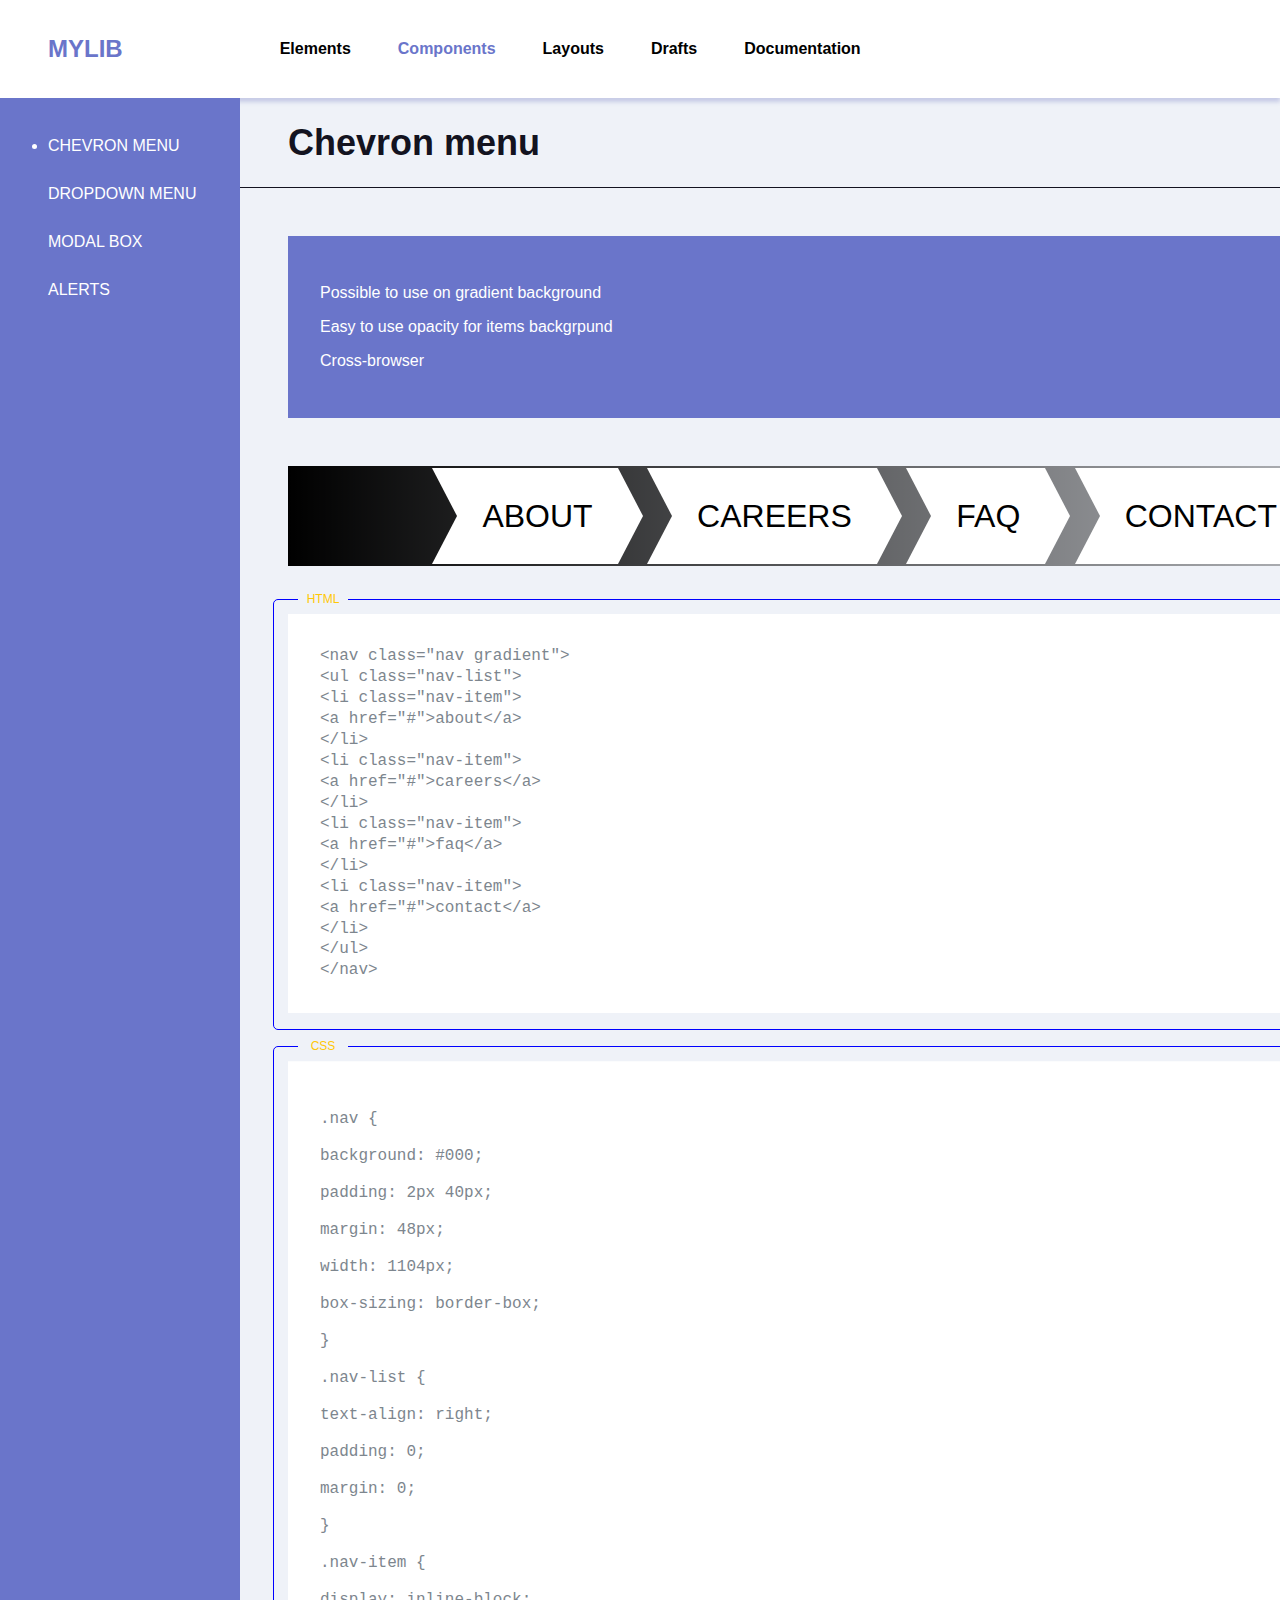
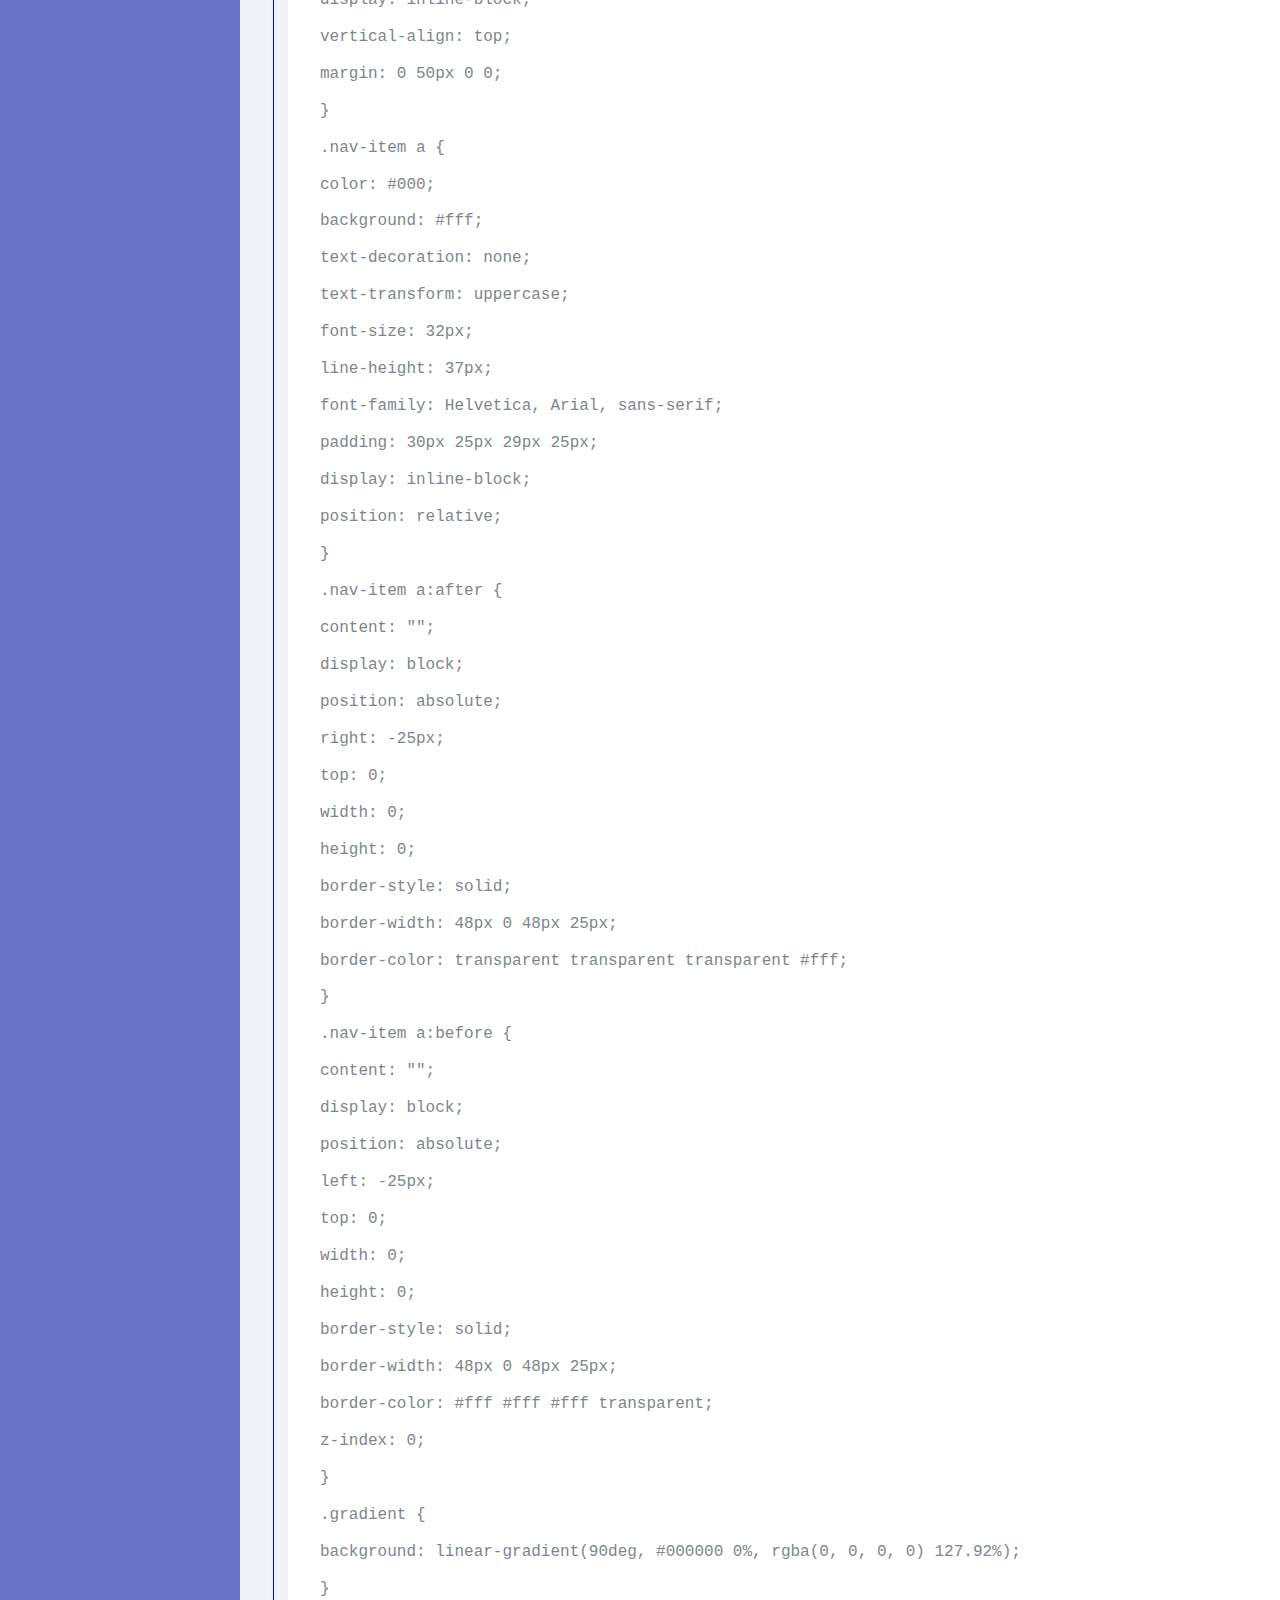
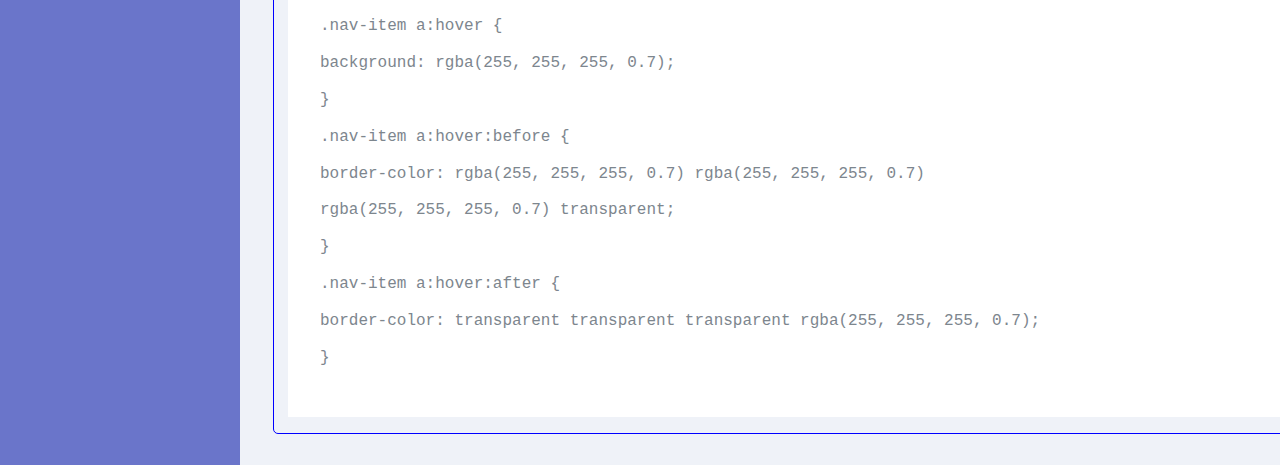
==== components.html @ 6ab31637 "mylib" ====
<!DOCTYPE html>
<html lang="en">
<head>
    <meta charset="UTF-8">
    <meta name="viewport" content="width=device-width, initial-scale=1.0">
    <link rel="stylesheet" href="style.css">
    <title>Components</title>
</head>
<body>
    <div class="wrapper">
        <header class="header">
            <div class="logo">
                <a class="logo-item" href="index.html">MYLIB</a>
            </div>
            <ul class="list">
                <li class="list-item"><a href="elements.html" class="link-header">Elements</a></li>
                <li class="list-item"><a href="components.html" class="link-header checked-color">Components</a></li>
                <li class="list-item"><a href="layouts.html"  class="link-header">Layouts</a></li>
                <li class="list-item"><a href="draft.html"  class="link-header">Drafts</a></li>
                <li class="list-item"><a href="doc.html"  class="link-header">Documentation</a></li>
            </ul>
        </header>
        <div class="container grow">
            <aside class="sidebar">
                <ul class="inner-list">
                    <li class="inner-list-item checked"><a class="inner-link ">CHEVRON MENU</a></li>
                    <li class="inner-list-item"><a class="inner-link">DROPDOWN MENU</a></li>
                    <li class="inner-list-item"><a class="inner-link">MODAL BOX</a></li>
                    <li class="inner-list-item"><a class="inner-link">ALERTS</a></li>
                </ul>
            </aside>
            <main class="content">
                <h2 class="heading-content">Chevron menu</h2>
                    <div class="box purple box-settings">
                        <p>Possible to use on gradient background</p>
                        <p>Easy to use opacity for items backgrpund</p>
                        <p>Cross-browser</p>
                    </div>
                    <nav class="nav gradient">
                        <ul class="nav-list">
                            <li class="nav-item">
                                <a href="#">about</a>
                            </li>
                            <li class="nav-item">
                                <a href="#">careers</a>
                            </li>
                            <li class="nav-item">
                                <a href="#">faq</a>
                            </li>
                            <li class="nav-item">
                                <a href="#">contact</a>
                            </li>
                        </ul>
                    </nav>
                <div class="box-wrap">
                    <div class="box white style-text">
                            <span class="html1">&lt;nav class="nav gradient"></span>
                                <span class="html2">&lt;ul class="nav-list"></span>
                                    <span class="html3">&lt;li class="nav-item"></span>
                                        <span class="html4">&lt;a href="#">about&lt;/a></span>
                                    <span class="html5">&lt;/li></span>
                                    <span class="html6">&lt;li class="nav-item"></span>
                                        <span class="html7">&lt;a href="#">careers&lt;/a></span>
                                    <span class="html8">&lt;/li></span>
                                    <span class="html9">&lt;li class="nav-item"></span>
                                        <span class="html10">&lt;a href="#">faq&lt;/a></span>
                                    <span class="html11">&lt;/li></span>
                                    <span class="html12">&lt;li class="nav-item"></span>
                                        <span class="html13">&lt;a href="#">contact&lt;/a></span>
                                    <span class="html14">&lt;/li></span>
                                <span class="html15">&lt;/ul></span>
                            <span class="html16">&lt;/nav></span>
                    </div>
                </div>
                <div class="box-wrap-css">
                    <div class="box white style-text">
                        <p>.nav {</p>
                        <p>background: #000;</p>
                        <p>padding: 2px 40px;</p>
                        <p>margin: 48px;</p>
                        <p>width: 1104px;</p>
                        <p>box-sizing: border-box;</p>
                        <p>}</p>
                        <p>.nav-list {</p>
                        <p>text-align: right;</p>
                        <p>padding: 0;</p>
                        <p>margin: 0;</p>
                        <p>}</p>
                        <p>.nav-item {</p>
                        <p>display: inline-block;</p>
                        <p>vertical-align: top;</p>
                        <p>margin: 0 50px 0 0;</p>
                        <p>}</p>
                        <p>.nav-item a {</p>
                        <p>color: #000;</p>
                        <p>background: #fff;</p>
                        <p>text-decoration: none;</p>
                        <p>text-transform: uppercase;</p>
                        <p>font-size: 32px;</p>
                        <p>line-height: 37px;</p>
                        <p>font-family: Helvetica, Arial, sans-serif;</p>
                        <p>padding: 30px 25px 29px 25px;</p>
                        <p>display: inline-block;</p>
                        <p>position: relative;</p>
                        <p>}</p>
                        <p>.nav-item a:after {</p>
                        <p>content: "";</p>
                        <p>display: block;</p>
                        <p>position: absolute;</p>
                        <p>right: -25px;</p>
                        <p>top: 0;</p>
                        <p>width: 0;</p>
                        <p>height: 0;</p>
                        <p>border-style: solid;</p>
                        <p>border-width: 48px 0 48px 25px;</p>
                        <p>border-color: transparent transparent transparent #fff;</p>
                        <p>}</p>
                        <p>.nav-item a:before {</p>
                        <p>content: "";</p>
                        <p>display: block;</p>
                        <p>position: absolute;</p>
                        <p>left: -25px;</p>
                        <p>top: 0;</p>
                        <p>width: 0;</p>
                        <p>height: 0;</p>
                        <p>border-style: solid;</p>
                        <p>border-width: 48px 0 48px 25px;</p>
                        <p>border-color: #fff #fff #fff transparent;</p>
                        <p>z-index: 0;</p>
                        <p>}</p>
                        <p>.gradient {</p>
                        <p>background: linear-gradient(90deg, #000000 0%, rgba(0, 0, 0, 0) 127.92%);</p>
                        <p>}</p>
                        <p>.nav-item a:hover {</p>
                        <p>background: rgba(255, 255, 255, 0.7);</p>
                        <p>}</p>
                        <p>.nav-item a:hover:before {</p>
                        <p>border-color: rgba(255, 255, 255, 0.7) rgba(255, 255, 255, 0.7)</p>
                        <p>rgba(255, 255, 255, 0.7) transparent;</p>
                        <p>}</p>
                        <p>.nav-item a:hover:after {</p>
                        <p>border-color: transparent transparent transparent rgba(255, 255, 255, 0.7);</p>
                        <p>}</p>
                    </div>
                </div>
            </main>
        </div>
    </div>
</body>
</html>
---- style.css ----
body {
  margin: 0;
  font-size: 16px;
  font-family: Helvetica, Arial, sans-serif;
  background: #eff2f8;
}
.wrapper {
  display: flex;
  flex-direction: column;
  min-height: 100vh;
}
/* Header */
.header {
  display: flex;
  padding: 24px 48px;
  align-items: center;
  background: #fff;
  flex-basis: 80px;
  box-sizing: border-box;
  box-shadow: 0 4px 4px 0 rgba(79, 88, 178, 0.25);
}
a {
  text-decoration: none;
}
.logo {
  margin-right: 117px;
}
.logo-item {
  margin: 0;
  width: 75px;
  font-weight: bold;
  font-size: 24px;
  color: #6a75ca;
}
li {
  list-style: none;
}
.list {
  display: flex;
}
.list-item {
  margin-right: 47px;
  font-weight: bold;
}
.link-header {
  color: #000;
}
/* Introp Page */
.heading {
  font-size: 54px;
  line-height: 1.17;
  color: #131320;
  margin: 100px 0;
  text-align: center;
}
.cards {
  display: flex;
  align-items: center;
  flex-direction: column;
}
.card-wrapper {
  filter: drop-shadow(0 4px 10px rgba(79, 88, 178, 0.25));
}
.card {
  width: 240px;
  height: 240px;
  margin: 0 19px;
  clip-path: polygon(0 0, 80% 0, 100% 20%, 100% 100%, 0 100%);
  line-height: 1.31;
  padding: 32px 0 0 32px;
  box-sizing: border-box;
  overflow: auto;
  padding: 32px;
}
.large {
  width: 796px;
  margin: 48px;
  clip-path: polygon(0 0, 90% 0, 100% 30%, 100% 100%, 0 100%);
}
.card-info {
  margin: 0;
  margin-bottom: 10px;
}
.container {
  display: flex;
}
/* Colors */
.white {
  background: #fff;
  color: #7d868e;
}
.purple {
  background: #6a75ca;
  color: #fff;
}
.checked-color {
  color: #6a75ca;
}
/* Sidebar */
.grow {
  flex-grow: 1;
}
.sidebar {
  flex: 0 0 240px;
  background: #6a75ca;
  color: #fff;
  box-sizing: border-box;
  padding: 32px 32px 48px 48px;
}
.inner-list {
  margin: 0;
  padding: 0;
}
.inner-list-item {
  margin-bottom: 16px;
}
.inner-link {
  line-height: 2;
}
.checked {
  list-style: outside;
}
/* Content */
.content {
  flex-grow: 1;
}
.heading-content {
  font-size: 36px;
  line-height: 1.17;
  color: #131320;
  margin: 0;
  padding: 24px 0 23px 48px;
  border-bottom: 1px solid #131320;
}
/* Box */
.box {
  position: relative;
  width: 100%;
  min-height: 127px;
  margin: 0;
  padding: 32px;
  box-sizing: border-box;
  clip-path: polygon(0 0, 95% 0, 100% 50px, 100% 100%, 0 100%);
}
.box-settings {
  margin: 48px;
  width: 1104px;
  min-height: 127px;
}
.box-wrap {
  width: 1104px;
  min-height: 127px;
  margin: 48px;
  position: relative;
}
.box-wrap::before {
  content: "HTML";
  width: 50px;
  height: 20px;
  text-align: center;
  background: #eff2f8;
  position: absolute;
  color: #ffc806;
  line-height: 1.75;
  font-size: 12px;
  top: -25px;
  left: 10px;
  z-index: 5;
}
.box-wrap::after {
  content: "";
  position: absolute;
  width: 1134px;
  min-height: 100%;
  padding-bottom: 30px;
  display: block;
  top: -15px;
  left: -15px;
  border: 1px solid blue;
  border-radius: 5px;
  z-index: -1;
}
.box-wrap-css {
  width: 1104px;
  min-height: 127px;
  margin: 48px;
  position: relative;
}
.box-wrap-css::before {
  content: "CSS";
  width: 50px;
  height: 21px;
  text-align: center;
  background: #eff2f8;
  position: absolute;
  color: #ffc806;
  line-height: 1.75;
  font-size: 12px;
  top: -25px;
  left: 10px;
  z-index: 5;
}
.box-wrap-css::after {
  content: "";
  position: absolute;
  width: 1134px;
  min-height: 100%;
  padding-bottom: 30px;
  display: block;
  top: -15px;
  left: -15px;
  border: 1px solid blue;
  border-radius: 5px;
  z-index: -1;
}
/* Elements page */
.headings {
  position: relative;
  display: inline-block;
  margin: 24px 0 0 48px;
}
.headings:before {
  content: "";
  position: absolute;
  width: 1104px;
  height: 1px;
  background: #131320;
  left: 0;
  bottom: -15px;
}
.h-item {
  margin: 40px 0 0 48px;
}
.h-item1 {
  margin: 40px 0 42px 48px;
}
.h-item2 {
  margin: 0 0 21px 48px;
}
.h-item3 {
  margin: 0 0 10.5px 48px;
}
h4,
h5,
h6 {
  margin: 48px 10.5px;
}
/* Components */
.nav {
  background: #000;
  padding: 2px 40px;
  margin: 48px;
  width: 1104px;
  box-sizing: border-box;
}
.nav-list {
  text-align: right;
  padding: 0;
  margin: 0;
}
.nav-item {
  display: inline-block;
  vertical-align: top;
  margin: 0 50px 0 0;
}
.nav-item a {
  color: #000;
  background: #fff;
  text-decoration: none;
  text-transform: uppercase;
  font-size: 32px;
  line-height: 37px;
  font-family: Helvetica, Arial, sans-serif;
  padding: 30px 25px 29px 25px;
  display: inline-block;
  position: relative;
}
.nav-item a:after {
  content: "";
  display: block;
  position: absolute;
  right: -25px;
  top: 0;
  width: 0;
  height: 0;
  border-style: solid;
  border-width: 48px 0 48px 25px;
  border-color: transparent transparent transparent #fff;
}
.nav-item a:before {
  content: "";
  display: block;
  position: absolute;
  left: -25px;
  top: 0;
  width: 0;
  height: 0;
  border-style: solid;
  border-width: 48px 0 48px 25px;
  border-color: #fff #fff #fff transparent;
  z-index: 0;
}
.gradient {
  background: linear-gradient(90deg, #000000 0%, rgba(0, 0, 0, 0) 127.92%);
}
.nav-item a:hover {
  background: rgba(255, 255, 255, 0.7);
}
.nav-item a:hover:before {
  border-color: rgba(255, 255, 255, 0.7) rgba(255, 255, 255, 0.7)
    rgba(255, 255, 255, 0.7) transparent;
}
.nav-item a:hover:after {
  border-color: transparent transparent transparent rgba(255, 255, 255, 0.7);
}
span {
  display: block;
}
/* Layouts */
.flex-wrapper {
  display: flex;
  flex-direction: column;
  width: 500px;
  height: 400px;
  border: 1px solid #000;
  margin: auto;
}
.header-menu {
  background: #000;
  flex: 0 0 80px;
  display: flex;
  box-sizing: border-box;
}
.flex-container {
  display: flex;
  flex: 1 1 500px;
}
.flex-content {
  background: green;
  flex-grow: 1;
}
.flex-sidebar {
  flex: 0 0 140px;
  background: #d5c4b2;
}

.card-text {
  width: 138px;
  height: 63px;
  line-height: 1.31;
}
/* Text in HTML CSS */
.elmnt-html {
  width: 299px;
}
.style-text {
  font-family: Courier, "Courier New", monospace;
  line-height: 1.31;
}
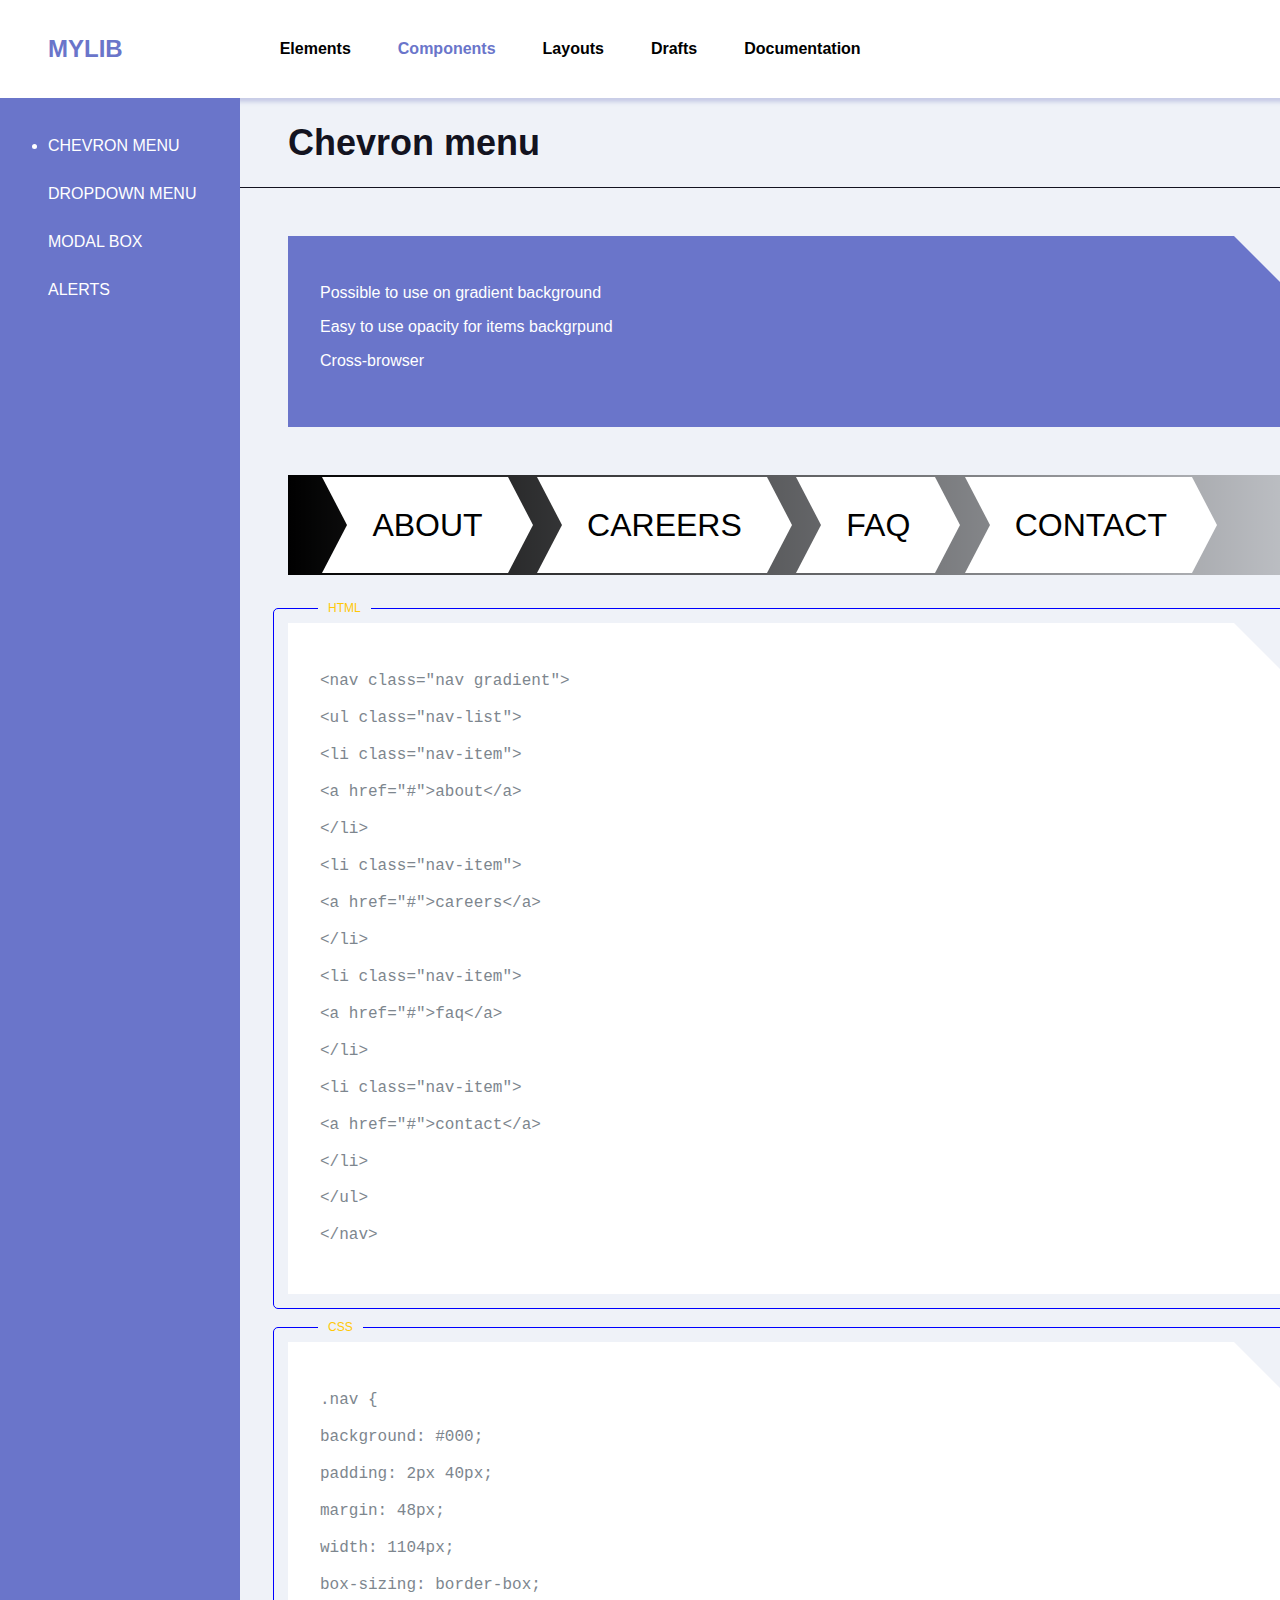
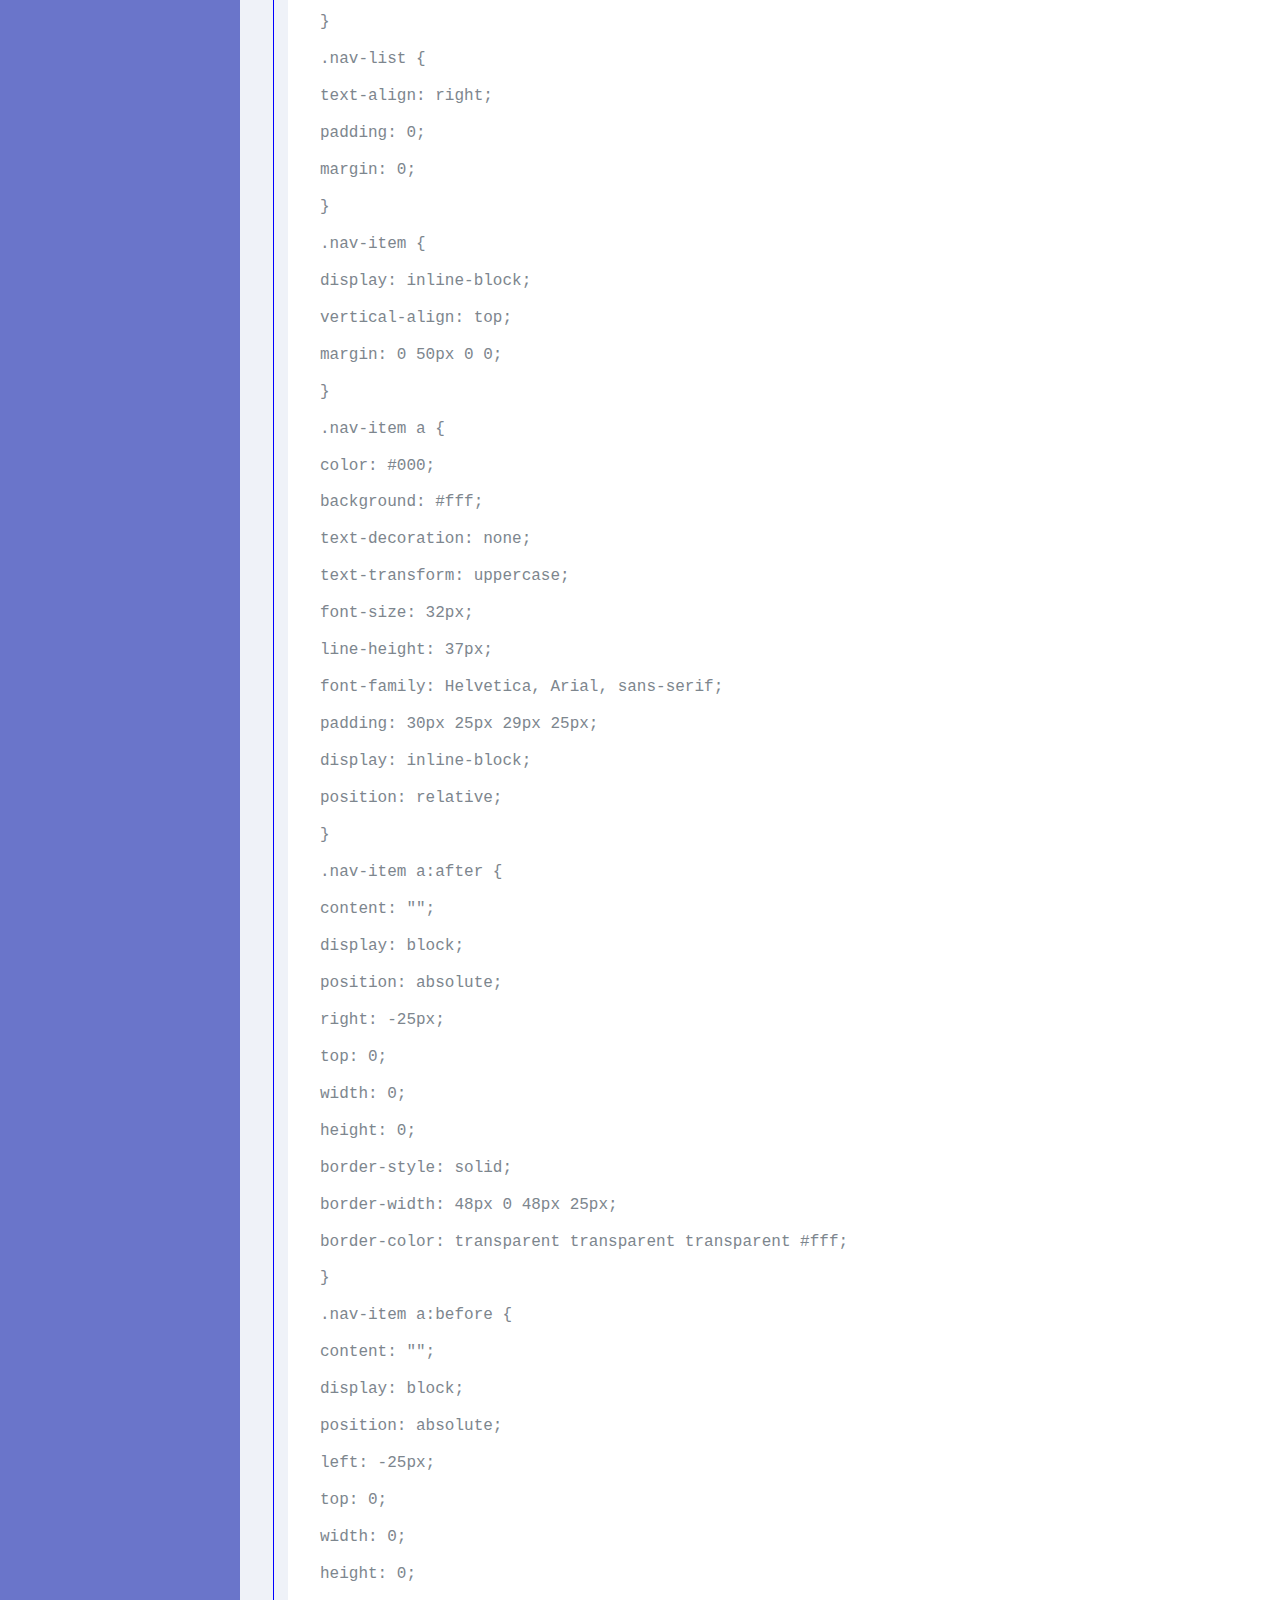
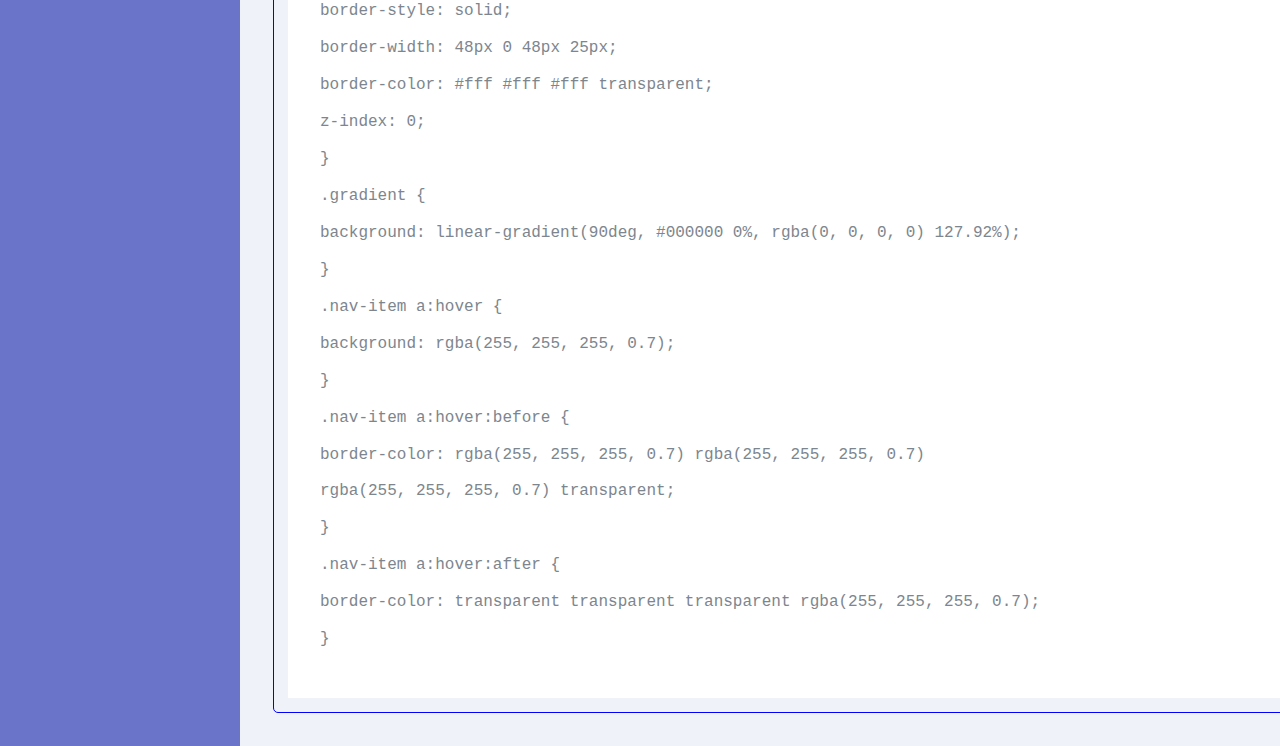
==== commit 0298c80d: "mylib final" ====
--- a/components.html
+++ b/components.html
@@ -31,117 +31,115 @@
             </aside>
             <main class="content">
                 <h2 class="heading-content">Chevron menu</h2>
-                    <div class="box purple box-settings">
-                        <p>Possible to use on gradient background</p>
-                        <p>Easy to use opacity for items backgrpund</p>
-                        <p>Cross-browser</p>
-                    </div>
-                    <nav class="nav gradient">
-                        <ul class="nav-list">
-                            <li class="nav-item">
-                                <a href="#">about</a>
-                            </li>
-                            <li class="nav-item">
-                                <a href="#">careers</a>
-                            </li>
-                            <li class="nav-item">
-                                <a href="#">faq</a>
-                            </li>
-                            <li class="nav-item">
-                                <a href="#">contact</a>
-                            </li>
-                        </ul>
-                    </nav>
-                <div class="box-wrap">
-                    <div class="box white style-text">
-                            <span class="html1">&lt;nav class="nav gradient"></span>
-                                <span class="html2">&lt;ul class="nav-list"></span>
-                                    <span class="html3">&lt;li class="nav-item"></span>
-                                        <span class="html4">&lt;a href="#">about&lt;/a></span>
-                                    <span class="html5">&lt;/li></span>
-                                    <span class="html6">&lt;li class="nav-item"></span>
-                                        <span class="html7">&lt;a href="#">careers&lt;/a></span>
-                                    <span class="html8">&lt;/li></span>
-                                    <span class="html9">&lt;li class="nav-item"></span>
-                                        <span class="html10">&lt;a href="#">faq&lt;/a></span>
-                                    <span class="html11">&lt;/li></span>
-                                    <span class="html12">&lt;li class="nav-item"></span>
-                                        <span class="html13">&lt;a href="#">contact&lt;/a></span>
-                                    <span class="html14">&lt;/li></span>
-                                <span class="html15">&lt;/ul></span>
-                            <span class="html16">&lt;/nav></span>
-                    </div>
+                <div class="box purple">
+                    <p>Possible to use on gradient background</p>
+                    <p>Easy to use opacity for items backgrpund</p>
+                    <p>Cross-browser</p>
                 </div>
-                <div class="box-wrap-css">
-                    <div class="box white style-text">
-                        <p>.nav {</p>
-                        <p>background: #000;</p>
-                        <p>padding: 2px 40px;</p>
-                        <p>margin: 48px;</p>
-                        <p>width: 1104px;</p>
-                        <p>box-sizing: border-box;</p>
-                        <p>}</p>
-                        <p>.nav-list {</p>
-                        <p>text-align: right;</p>
-                        <p>padding: 0;</p>
-                        <p>margin: 0;</p>
-                        <p>}</p>
-                        <p>.nav-item {</p>
-                        <p>display: inline-block;</p>
-                        <p>vertical-align: top;</p>
-                        <p>margin: 0 50px 0 0;</p>
-                        <p>}</p>
-                        <p>.nav-item a {</p>
-                        <p>color: #000;</p>
-                        <p>background: #fff;</p>
-                        <p>text-decoration: none;</p>
-                        <p>text-transform: uppercase;</p>
-                        <p>font-size: 32px;</p>
-                        <p>line-height: 37px;</p>
-                        <p>font-family: Helvetica, Arial, sans-serif;</p>
-                        <p>padding: 30px 25px 29px 25px;</p>
-                        <p>display: inline-block;</p>
-                        <p>position: relative;</p>
-                        <p>}</p>
-                        <p>.nav-item a:after {</p>
-                        <p>content: "";</p>
-                        <p>display: block;</p>
-                        <p>position: absolute;</p>
-                        <p>right: -25px;</p>
-                        <p>top: 0;</p>
-                        <p>width: 0;</p>
-                        <p>height: 0;</p>
-                        <p>border-style: solid;</p>
-                        <p>border-width: 48px 0 48px 25px;</p>
-                        <p>border-color: transparent transparent transparent #fff;</p>
-                        <p>}</p>
-                        <p>.nav-item a:before {</p>
-                        <p>content: "";</p>
-                        <p>display: block;</p>
-                        <p>position: absolute;</p>
-                        <p>left: -25px;</p>
-                        <p>top: 0;</p>
-                        <p>width: 0;</p>
-                        <p>height: 0;</p>
-                        <p>border-style: solid;</p>
-                        <p>border-width: 48px 0 48px 25px;</p>
-                        <p>border-color: #fff #fff #fff transparent;</p>
-                        <p>z-index: 0;</p>
-                        <p>}</p>
-                        <p>.gradient {</p>
-                        <p>background: linear-gradient(90deg, #000000 0%, rgba(0, 0, 0, 0) 127.92%);</p>
-                        <p>}</p>
-                        <p>.nav-item a:hover {</p>
-                        <p>background: rgba(255, 255, 255, 0.7);</p>
-                        <p>}</p>
-                        <p>.nav-item a:hover:before {</p>
-                        <p>border-color: rgba(255, 255, 255, 0.7) rgba(255, 255, 255, 0.7)</p>
-                        <p>rgba(255, 255, 255, 0.7) transparent;</p>
-                        <p>}</p>
-                        <p>.nav-item a:hover:after {</p>
-                        <p>border-color: transparent transparent transparent rgba(255, 255, 255, 0.7);</p>
-                        <p>}</p>
-                    </div>
+                <nav class="nav gradient">
+                    <ul class="nav-list">
+                        <li class="nav-item">
+                            <a href="#">about</a>
+                        </li>
+                        <li class="nav-item">
+                            <a href="#">careers</a>
+                        </li>
+                        <li class="nav-item">
+                            <a href="#">faq</a>
+                        </li>
+                        <li class="nav-item">
+                            <a href="#">contact</a>
+                        </li>
+                    </ul>
+                </nav>
+                <div class="box white style-text">
+                    <span class="border-label">HTML</span>
+                    <p class="html1">&lt;nav class="nav gradient"></p>
+                    <p class="html2">&lt;ul class="nav-list"></p>
+                    <p class="html3">&lt;li class="nav-item"></p>
+                    <p class="html4">&lt;a href="#">about&lt;/a></p>
+                    <p class="html5">&lt;/li></p>
+                    <p class="html6">&lt;li class="nav-item"></p>
+                    <p class="html7">&lt;a href="#">careers&lt;/a></p>
+                    <p class="html8">&lt;/li></p>
+                    <p class="html9">&lt;li class="nav-item"></p>
+                    <p class="html10">&lt;a href="#">faq&lt;/a></p>
+                    <p class="html11">&lt;/li></p>
+                    <p class="html12">&lt;li class="nav-item"></p>
+                    <p class="html13">&lt;a href="#">contact&lt;/a></p>
+                    <p class="html14">&lt;/li></p>
+                    <p class="html15">&lt;/ul></p>
+                    <p class="html16">&lt;/nav></p>
+                </div>
+                <div class="box white style-text">
+                    <span class="border-label">CSS</span>
+                    <p>.nav {</p>
+                    <p>background: #000;</p>
+                    <p>padding: 2px 40px;</p>
+                    <p>margin: 48px;</p>
+                    <p>width: 1104px;</p>
+                    <p>box-sizing: border-box;</p>
+                    <p>}</p>
+                    <p>.nav-list {</p>
+                    <p>text-align: right;</p>
+                    <p>padding: 0;</p>
+                    <p>margin: 0;</p>
+                    <p>}</p>
+                    <p>.nav-item {</p>
+                    <p>display: inline-block;</p>
+                    <p>vertical-align: top;</p>
+                    <p>margin: 0 50px 0 0;</p>
+                    <p>}</p>
+                    <p>.nav-item a {</p>
+                    <p>color: #000;</p>
+                    <p>background: #fff;</p>
+                    <p>text-decoration: none;</p>
+                    <p>text-transform: uppercase;</p>
+                    <p>font-size: 32px;</p>
+                    <p>line-height: 37px;</p>
+                    <p>font-family: Helvetica, Arial, sans-serif;</p>
+                    <p>padding: 30px 25px 29px 25px;</p>
+                    <p>display: inline-block;</p>
+                    <p>position: relative;</p>
+                    <p>}</p>
+                    <p>.nav-item a:after {</p>
+                    <p>content: "";</p>
+                    <p>display: block;</p>
+                    <p>position: absolute;</p>
+                    <p>right: -25px;</p>
+                    <p>top: 0;</p>
+                    <p>width: 0;</p>
+                    <p>height: 0;</p>
+                    <p>border-style: solid;</p>
+                    <p>border-width: 48px 0 48px 25px;</p>
+                    <p>border-color: transparent transparent transparent #fff;</p>
+                    <p>}</p>
+                    <p>.nav-item a:before {</p>
+                    <p>content: "";</p>
+                    <p>display: block;</p>
+                    <p>position: absolute;</p>
+                    <p>left: -25px;</p>
+                    <p>top: 0;</p>
+                    <p>width: 0;</p>
+                    <p>height: 0;</p>
+                    <p>border-style: solid;</p>
+                    <p>border-width: 48px 0 48px 25px;</p>
+                    <p>border-color: #fff #fff #fff transparent;</p>
+                    <p>z-index: 0;</p>
+                    <p>}</p>
+                    <p>.gradient {</p>
+                    <p>background: linear-gradient(90deg, #000000 0%, rgba(0, 0, 0, 0) 127.92%);</p>
+                    <p>}</p>
+                    <p>.nav-item a:hover {</p>
+                    <p>background: rgba(255, 255, 255, 0.7);</p>
+                    <p>}</p>
+                    <p>.nav-item a:hover:before {</p>
+                    <p>border-color: rgba(255, 255, 255, 0.7) rgba(255, 255, 255, 0.7)</p>
+                    <p>rgba(255, 255, 255, 0.7) transparent;</p>
+                    <p>}</p>
+                    <p>.nav-item a:hover:after {</p>
+                    <p>border-color: transparent transparent transparent rgba(255, 255, 255, 0.7);</p>
+                    <p>}</p>
                 </div>
             </main>
         </div>
--- a/style.css
+++ b/style.css
@@ -3,6 +3,7 @@
   font-size: 16px;
   font-family: Helvetica, Arial, sans-serif;
   background: #eff2f8;
+  min-width: 1330px;
 }
 .wrapper {
   display: flex;
@@ -45,7 +46,7 @@
 .link-header {
   color: #000;
 }
-/* Introp Page */
+/* Intro Page */
 .heading {
   font-size: 54px;
   line-height: 1.17;
@@ -55,16 +56,14 @@
 }
 .cards {
   display: flex;
-  align-items: center;
-  flex-direction: column;
-}
-.card-wrapper {
+  flex-wrap: wrap;
+  justify-content: center;
   filter: drop-shadow(0 4px 10px rgba(79, 88, 178, 0.25));
 }
 .card {
   width: 240px;
   height: 240px;
-  margin: 0 19px;
+  margin: 0 19px 48px 19px;
   clip-path: polygon(0 0, 80% 0, 100% 20%, 100% 100%, 0 100%);
   line-height: 1.31;
   padding: 32px 0 0 32px;
@@ -74,8 +73,7 @@
 }
 .large {
   width: 796px;
-  margin: 48px;
-  clip-path: polygon(0 0, 90% 0, 100% 30%, 100% 100%, 0 100%);
+  clip-path: polygon(0 0, 94% 0, 100% 20%, 100% 100%, 0 100%);
 }
 .card-info {
   margin: 0;
@@ -135,83 +133,44 @@
 /* Box */
 .box {
   position: relative;
-  width: 100%;
-  min-height: 127px;
-  margin: 0;
-  padding: 32px;
-  box-sizing: border-box;
-  clip-path: polygon(0 0, 95% 0, 100% 50px, 100% 100%, 0 100%);
-}
-.box-settings {
-  margin: 48px;
-  width: 1104px;
-  min-height: 127px;
-}
-.box-wrap {
-  width: 1104px;
   min-height: 127px;
   margin: 48px;
-  position: relative;
-}
-.box-wrap::before {
-  content: "HTML";
-  width: 50px;
-  height: 20px;
-  text-align: center;
+  padding: 32px;
+}
+.border-label {
+  font-family: Helvetica, Arial, sans-serif;
+  color: #ffc806;
   background: #eff2f8;
-  position: absolute;
-  color: #ffc806;
   line-height: 1.75;
   font-size: 12px;
+  position: absolute;
+  padding: 0 10px;
   top: -25px;
-  left: 10px;
-  z-index: 5;
-}
-.box-wrap::after {
-  content: "";
-  position: absolute;
-  width: 1134px;
-  min-height: 100%;
-  padding-bottom: 30px;
+  left: 30px;
+}
+.white.box::before {
+  content: "";
+  position: absolute;
   display: block;
   top: -15px;
   left: -15px;
+  right: -15px;
+  bottom: -15px;
   border: 1px solid blue;
   border-radius: 5px;
   z-index: -1;
 }
-.box-wrap-css {
-  width: 1104px;
-  min-height: 127px;
-  margin: 48px;
-  position: relative;
-}
-.box-wrap-css::before {
-  content: "CSS";
-  width: 50px;
-  height: 21px;
-  text-align: center;
-  background: #eff2f8;
-  position: absolute;
-  color: #ffc806;
-  line-height: 1.75;
-  font-size: 12px;
-  top: -25px;
-  left: 10px;
-  z-index: 5;
-}
-.box-wrap-css::after {
-  content: "";
-  position: absolute;
-  width: 1134px;
-  min-height: 100%;
-  padding-bottom: 30px;
+.box::after {
+  content: "";
   display: block;
-  top: -15px;
-  left: -15px;
-  border: 1px solid blue;
-  border-radius: 5px;
-  z-index: -1;
+  position: absolute;
+  right: 0;
+  top: 0;
+  width: 0;
+  height: 0;
+  border-style: solid;
+  border-width: 48px 0 0 48px;
+  border-color: #eff2f8 transparent transparent transparent;
 }
 /* Elements page */
 .headings {
@@ -222,7 +181,7 @@
 .headings:before {
   content: "";
   position: absolute;
-  width: 1104px;
+  width: 800%;
   height: 1px;
   background: #131320;
   left: 0;
@@ -250,8 +209,6 @@
   background: #000;
   padding: 2px 40px;
   margin: 48px;
-  width: 1104px;
-  box-sizing: border-box;
 }
 .nav-list {
   text-align: right;
@@ -313,9 +270,6 @@
 .nav-item a:hover:after {
   border-color: transparent transparent transparent rgba(255, 255, 255, 0.7);
 }
-span {
-  display: block;
-}
 /* Layouts */
 .flex-wrapper {
   display: flex;
@@ -343,17 +297,8 @@
   flex: 0 0 140px;
   background: #d5c4b2;
 }
-
-.card-text {
-  width: 138px;
-  height: 63px;
-  line-height: 1.31;
-}
 /* Text in HTML CSS */
-.elmnt-html {
-  width: 299px;
-}
 .style-text {
   font-family: Courier, "Courier New", monospace;
   line-height: 1.31;
-}
+}